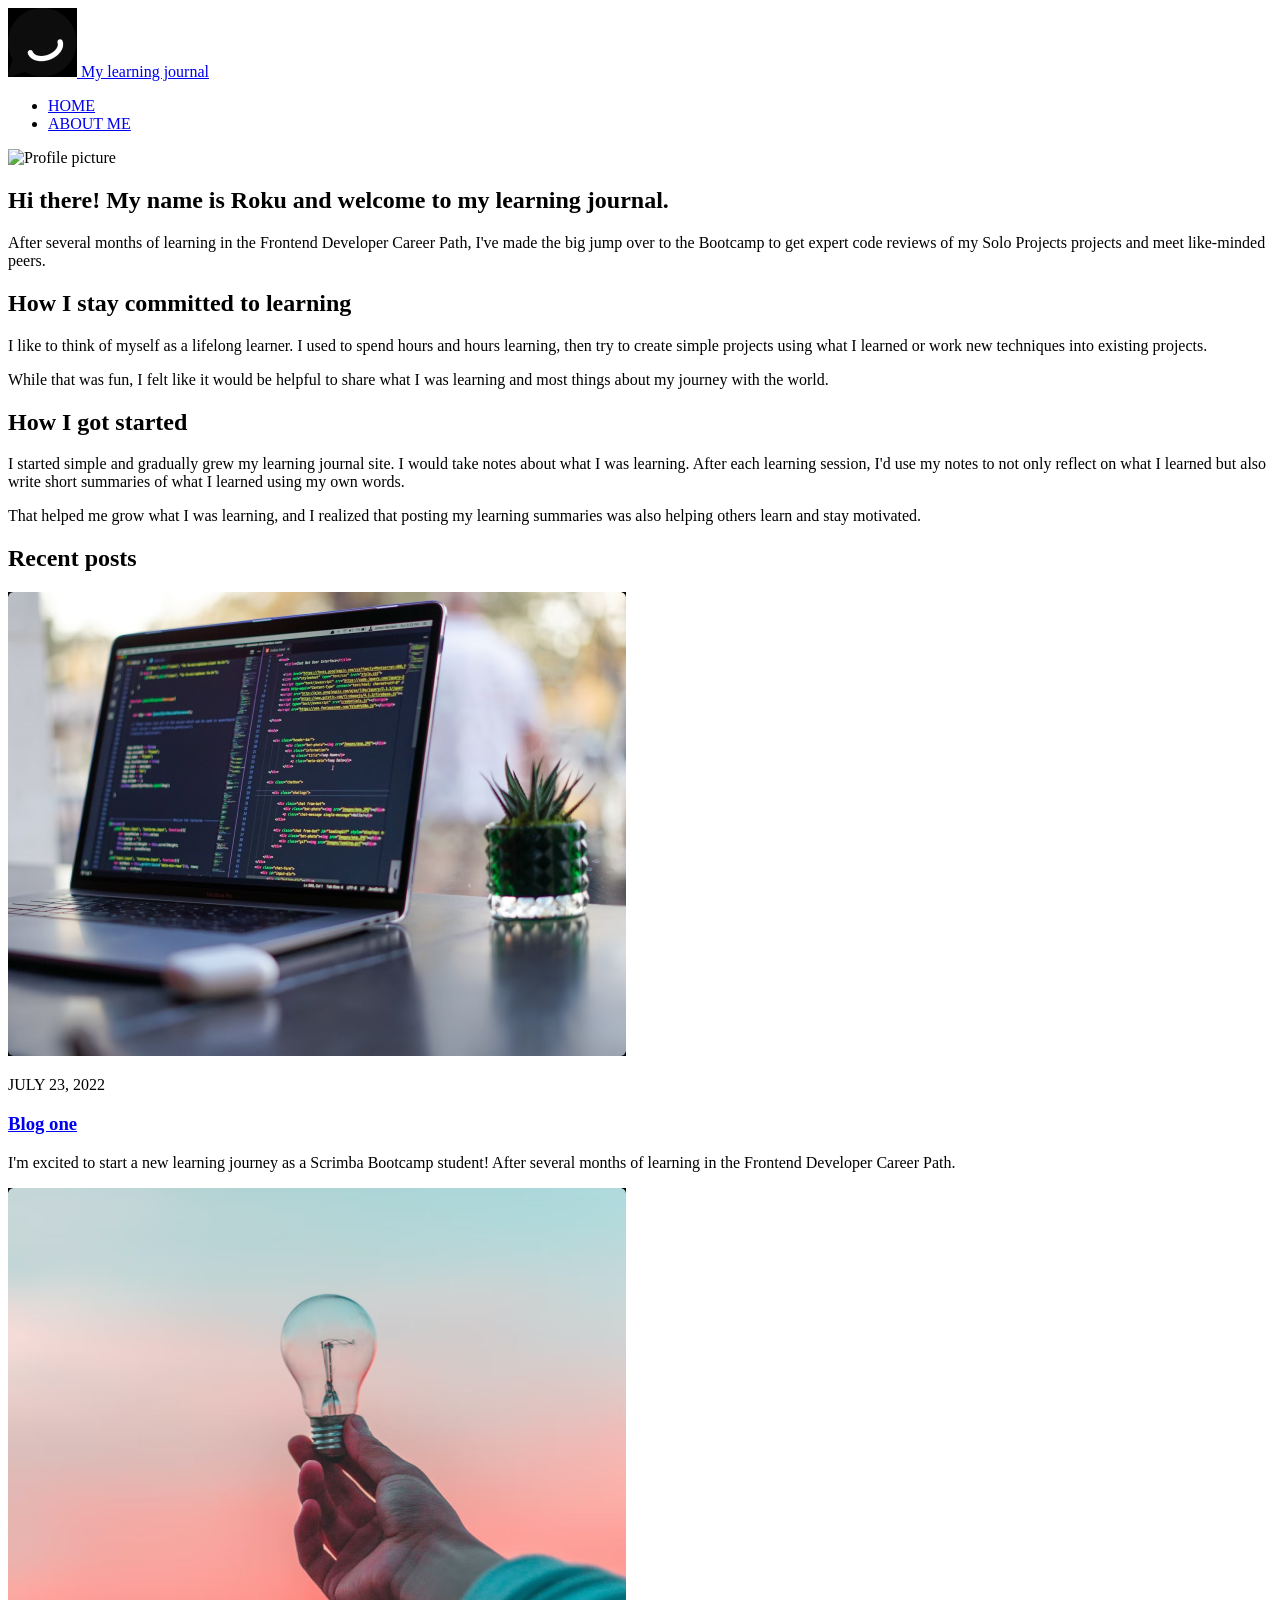
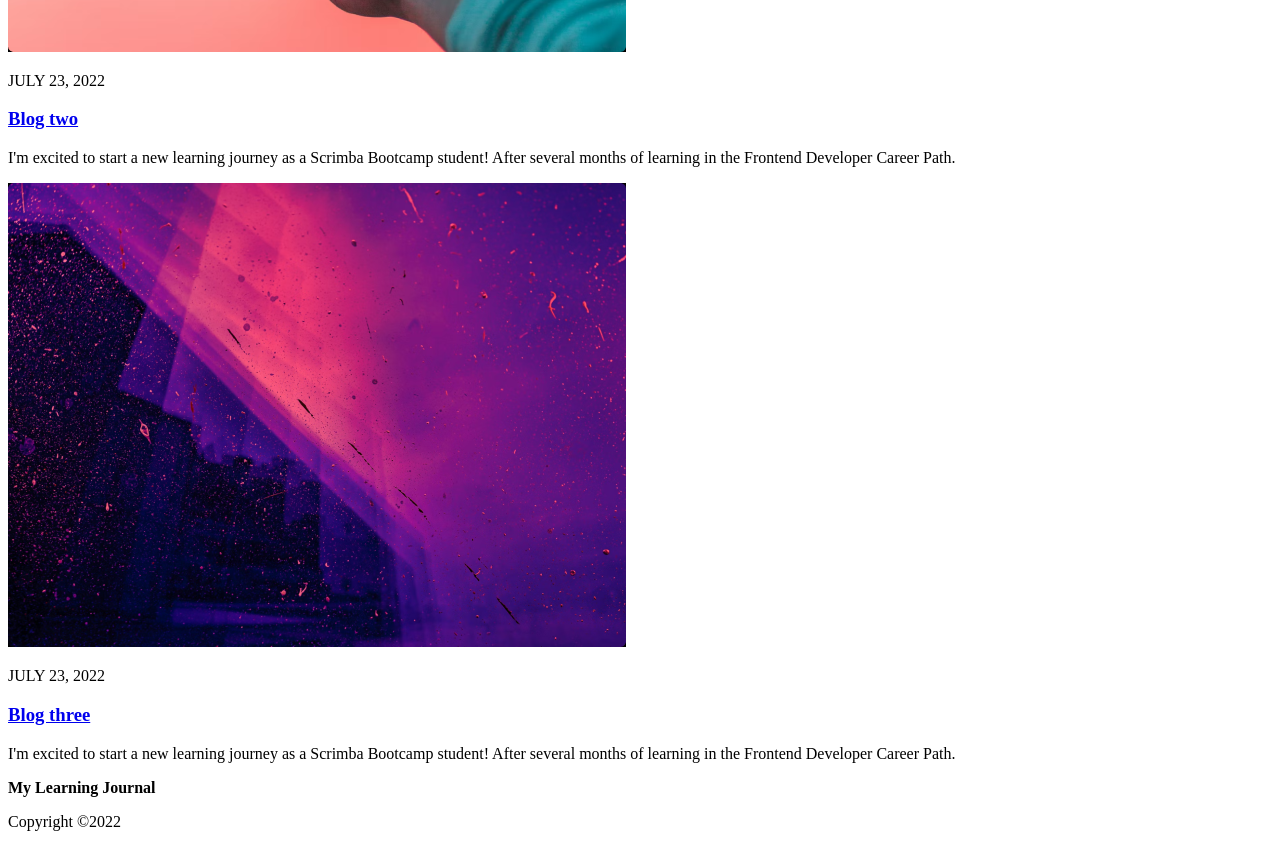
==== about.html @ d0ea6aa6 "Added "about me" page" ====
<!DOCTYPE html>
<html lang="en">
    <head>
        <meta charset="UTF-8">
        <meta name="viewport" content="width=device-width, initial-scale=1.0">
        <title>About Me | My Learning Journal</title>
        <link rel="stylesheet" href="style.css">
        <link href="https://fonts.googleapis.com/css2?family=Source+Sans+Pro:wght@400;700;900&display=swap" rel="stylesheet">
    </head>
    <body>
        <!-- Navigation -->
        <nav>
            <div class="nav-container">
                <a href="index.html" class="logo">
                    <img src="images/logo.png" alt="logo">
                    My learning journal
                </a>
                <ul>
                    <li><a href="index.html">HOME</a></li>
                    <li><a href="about.html">ABOUT ME</a></li>
                </ul>
            </div>
        </nav>

        <!-- About Section -->
        <main class="about-container">
            
            <!-- Profile Header -->
            <section class="profile">
                <img src="images/avatar.png" alt="Profile picture" class="avatar">
                <div class="profile-text">
                    <h1>Hi there! My name is Roku and welcome to my learning journal.</h1>
                    <p>After several months of learning in the Frontend Developer Career Path, I've made the big jump over to the Bootcamp to get expert code reviews of my Solo Projects projects and meet like-minded peers.</p>
                </div>
            </section>

            <!-- Blog Content -->
            <section class="about-content">
                <h2>How I stay committed to learning</h2>
                <p>I like to think of myself as a lifelong learner. I used to spend hours and hours learning, then try to create simple projects using what I learned or work new techniques into existing projects.</p>
                <p>While that was fun, I felt like it would be helpful to share what I was learning and most things about my journey with the world.</p>

                <h2>How I got started</h2>
                <p>I started simple and gradually grew my learning journal site. I would take notes about what I was learning. After each learning session, I'd use my notes to not only reflect on what I learned but also write short summaries of what I learned using my own words.</p>
                <p>That helped me grow what I was learning, and I realized that posting my learning summaries was also helping others learn and stay motivated.</p>
            </section>

            <!-- Recent Posts -->
            <section class="recent-posts">
                <h2>Recent posts</h2>
                <div class="posts-grid">
                    <article class="post-card">
                        <img src="images/blog1.png" alt="Blog one">
                        <p class="date">JULY 23, 2022</p>
                        <h3><a href="post.html">Blog one</a></h3>
                        <p>I'm excited to start a new learning journey as a Scrimba Bootcamp student! After several months of learning in the Frontend Developer Career Path.</p>
                    </article>
                    <article class="post-card">
                        <img src="images/blog2.png" alt="Blog two">
                        <p class="date">JULY 23, 2022</p>
                        <h3><a href="post.html">Blog two</a></h3>
                        <p>I'm excited to start a new learning journey as a Scrimba Bootcamp student! After several months of learning in the Frontend Developer Career Path.</p>
                    </article>
                    <article class="post-card">
                        <img src="images/blog3.png" alt="Blog three">
                        <p class="date">JULY 23, 2022</p>
                        <h3><a href="post.html">Blog three</a></h3>
                        <p>I'm excited to start a new learning journey as a Scrimba Bootcamp student! After several months of learning in the Frontend Developer Career Path.</p>
                    </article>
                </div>
            </section>
        </main>

        <!-- Footer -->
        <footer>
            <p><strong>My Learning Journal</strong></p>
            <p>Copyright ©2022</p>
        </footer>
    </body>
</html>
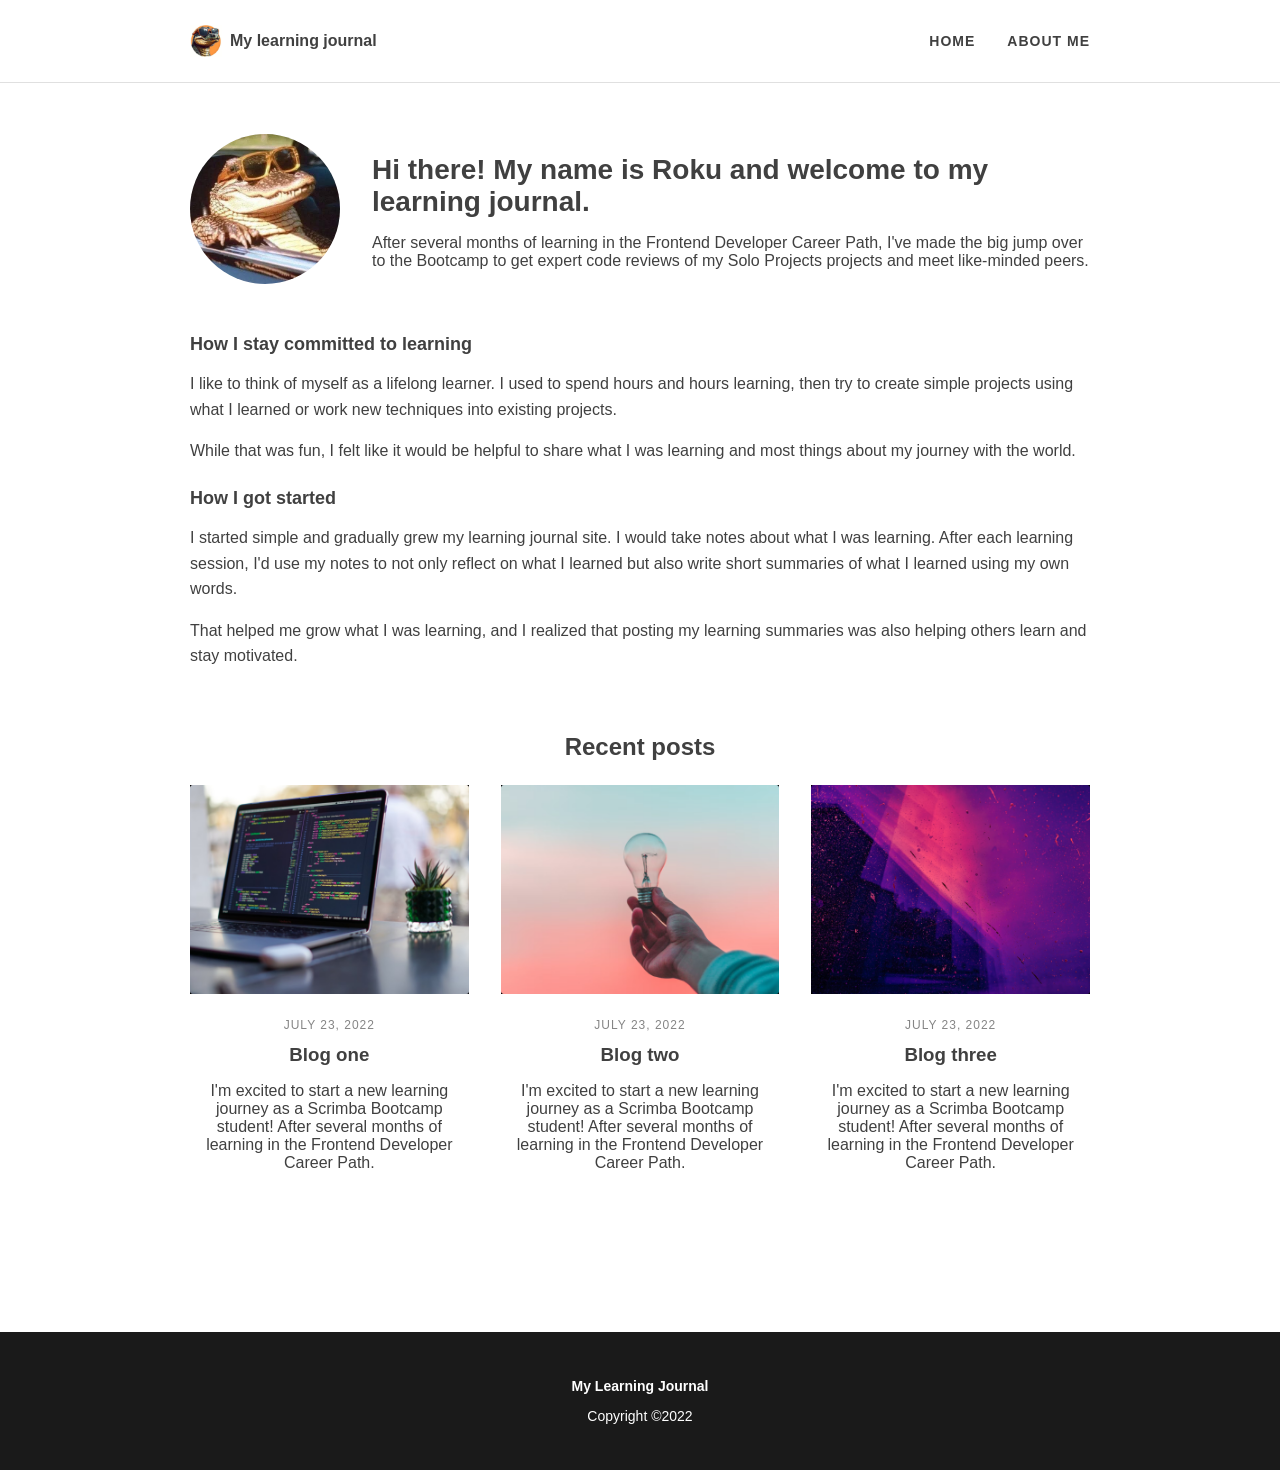
==== commit 579d9d65: "corrected the hero section and added a crock as an avatar" ====
--- a/about.html
+++ b/about.html
@@ -4,7 +4,7 @@
         <meta charset="UTF-8">
         <meta name="viewport" content="width=device-width, initial-scale=1.0">
         <title>About Me | My Learning Journal</title>
-        <link rel="stylesheet" href="style.css">
+        <link rel="stylesheet" href="css/style.css">
         <link href="https://fonts.googleapis.com/css2?family=Source+Sans+Pro:wght@400;700;900&display=swap" rel="stylesheet">
     </head>
     <body>
@@ -12,7 +12,7 @@
         <nav>
             <div class="nav-container">
                 <a href="index.html" class="logo">
-                    <img src="images/logo.png" alt="logo">
+                    <img src="images/logo.jfif" alt="logo">
                     My learning journal
                 </a>
                 <ul>
@@ -27,7 +27,7 @@
             
             <!-- Profile Header -->
             <section class="profile">
-                <img src="images/avatar.png" alt="Profile picture" class="avatar">
+                <img src="images/avatar.jfif" alt="Profile picture" class="avatar">
                 <div class="profile-text">
                     <h1>Hi there! My name is Roku and welcome to my learning journal.</h1>
                     <p>After several months of learning in the Frontend Developer Career Path, I've made the big jump over to the Bootcamp to get expert code reviews of my Solo Projects projects and meet like-minded peers.</p>
--- a/css/style.css
+++ b/css/style.css
@@ -0,0 +1,264 @@
+html, 
+body {
+    margin: 0;
+    padding: 0;
+    box-sizing: border-box;
+}
+
+body {
+    font-family: 'Source Sans Pro', sans-serif;
+    color: #404040;
+}
+
+/* ===== NAVIGATION ===== */
+nav {
+    padding: 1rem 2rem;
+    border-bottom: 1px solid #e0e0e0;
+}
+
+.nav-container {
+    max-width: 900px;
+    margin: 0 auto;
+    display: flex;
+    justify-content: space-between;
+    align-items: center;
+}
+
+.logo {
+    display: flex;
+    align-items: center;
+    gap: 0.5rem;
+    text-decoration: none;
+    color: #404040;
+    font-weight: 700;
+    font-size: 1rem;
+}
+
+.logo img {
+    width: 2rem;
+    height: 2rem;
+}
+
+nav ul {
+    list-style: none;
+    display: flex;
+    gap: 2rem;
+}
+
+nav ul a {
+    text-decoration: none;
+    color: #404040;
+    font-weight: 700;
+    font-size: 0.875rem;
+    letter-spacing: 1px;
+}
+
+nav ul a:hover {
+    color: #000;
+}
+
+/* ===== HERO ===== */
+.hero {
+    background: url('../images/hero.png') center/cover no-repeat;
+    min-height: 450px;
+    display: flex;
+    align-items: flex-end;
+    color: #fff;
+    padding: 2rem;
+}
+
+.hero-content {
+    max-width: 900px;
+    margin: 0 auto;
+    width: 100%;
+}
+
+.hero h1 {
+    font-size: 2.5rem;
+    margin: 0.5rem 0;
+}
+
+/* ===== TYPOGRAPHY ===== */
+.date {
+    font-size: 0.75rem;
+    letter-spacing: 1px;
+    color: #858585;
+}
+
+h1 {
+    font-size: 2rem;
+    font-weight: 900;
+}
+
+h2 {
+    font-size: 1.25rem;
+    font-weight: 900;
+    margin: 1.5rem 0 0.5rem;
+}
+
+/* ===== CONTAINER ===== */
+.container {
+    max-width: 900px;
+    margin: 0 auto;
+    padding: 3rem 2rem;
+}
+
+/* ===== POSTS GRID ===== */
+.posts-grid {
+    display: grid;
+    grid-template-columns: repeat(3, 1fr);
+    gap: 2rem;
+    margin-bottom: 2rem;
+}
+
+.post-card img {
+    width: 100%;
+    aspect-ratio: 4/3;
+    object-fit: cover;
+    margin-bottom: 0.5rem;
+}
+
+.post-card h2,
+.post-card h3 {
+    margin: 0.25rem 0;
+}
+
+.post-card a {
+    text-decoration: none;
+    color: #404040;
+}
+
+.post-card a:hover {
+    text-decoration: underline;
+}
+
+/* ===== VIEW MORE ===== */
+.view-more {
+    display: block;
+    text-align: center;
+    color: #404040;
+    font-weight: 700;
+    text-decoration: underline;
+    margin-top: 1rem;
+}
+
+/* ===== POST PAGE ===== */
+.post-container {
+    max-width: 750px;
+    margin: 0 auto;
+    padding: 2rem;
+}
+
+.post-img {
+    width: 100%;
+    margin: 1.5rem 0;
+}
+
+.recent-posts {
+    margin-top: 4rem;
+    text-align: center;
+}
+
+.recent-posts h2 {
+    text-align: center;
+    font-size: 1.5rem;
+    margin-bottom: 1.5rem;
+}
+
+/* ===== ABOUT PAGE ===== */
+.about-container {
+    max-width: 900px;
+    margin: 0 auto;
+    padding: 3rem 2rem;
+}
+
+/* ===== PROFILE SECTION ===== */
+.profile {
+    display: flex;
+    align-items: center;
+    gap: 2rem;
+    margin-bottom: 3rem;
+}
+
+.avatar {
+    width: 150px;
+    height: 150px;
+    border-radius: 50%;  /* ✅ circular image */
+    object-fit: cover;
+    flex-shrink: 0;      /* ✅ prevents image from shrinking */
+}
+
+.profile-text h1 {
+    font-size: 1.75rem;
+    margin-bottom: 0.75rem;
+}
+
+/* ===== ABOUT CONTENT ===== */
+.about-content {
+    margin-bottom: 3rem;
+}
+
+.about-content h2 {
+    font-size: 1.125rem;
+    margin: 1.5rem 0 0.5rem;
+}
+
+.about-content p {
+    margin-bottom: 1rem;
+    line-height: 1.6;
+}
+
+/* ===== RECENT POSTS ===== */
+.recent-posts h2 {
+    text-align: center;
+    font-size: 1.5rem;
+    margin-bottom: 1.5rem;
+}
+
+/* ===== RESPONSIVE ===== */
+@media (max-width: 600px) {
+    .profile {
+        flex-direction: column;  /* ✅ stack on mobile */
+        text-align: center;
+    }
+    
+    .avatar {
+        width: 120px;
+        height: 120px;
+    }
+}
+
+/* ===== FOOTER ===== */
+footer {
+    background: #1a1a1a;
+    color: #fff;
+    text-align: center;
+    padding: 2rem;
+    margin-top: 4rem;
+    font-size: 0.875rem;
+}
+
+/* ===== MEDIA QUERIES ===== */
+@media (max-width: 768px) {
+    .posts-grid {
+        grid-template-columns: 1fr;  /* ✅ single column on mobile */
+    }
+
+    .hero h1 {
+        font-size: 1.75rem;
+    }
+
+    nav ul {
+        gap: 1rem;
+    }
+}
+
+@media (max-width: 480px) {
+    .hero {
+        min-height: 300px;
+    }
+
+    h1 {
+        font-size: 1.5rem;
+    }
+}
